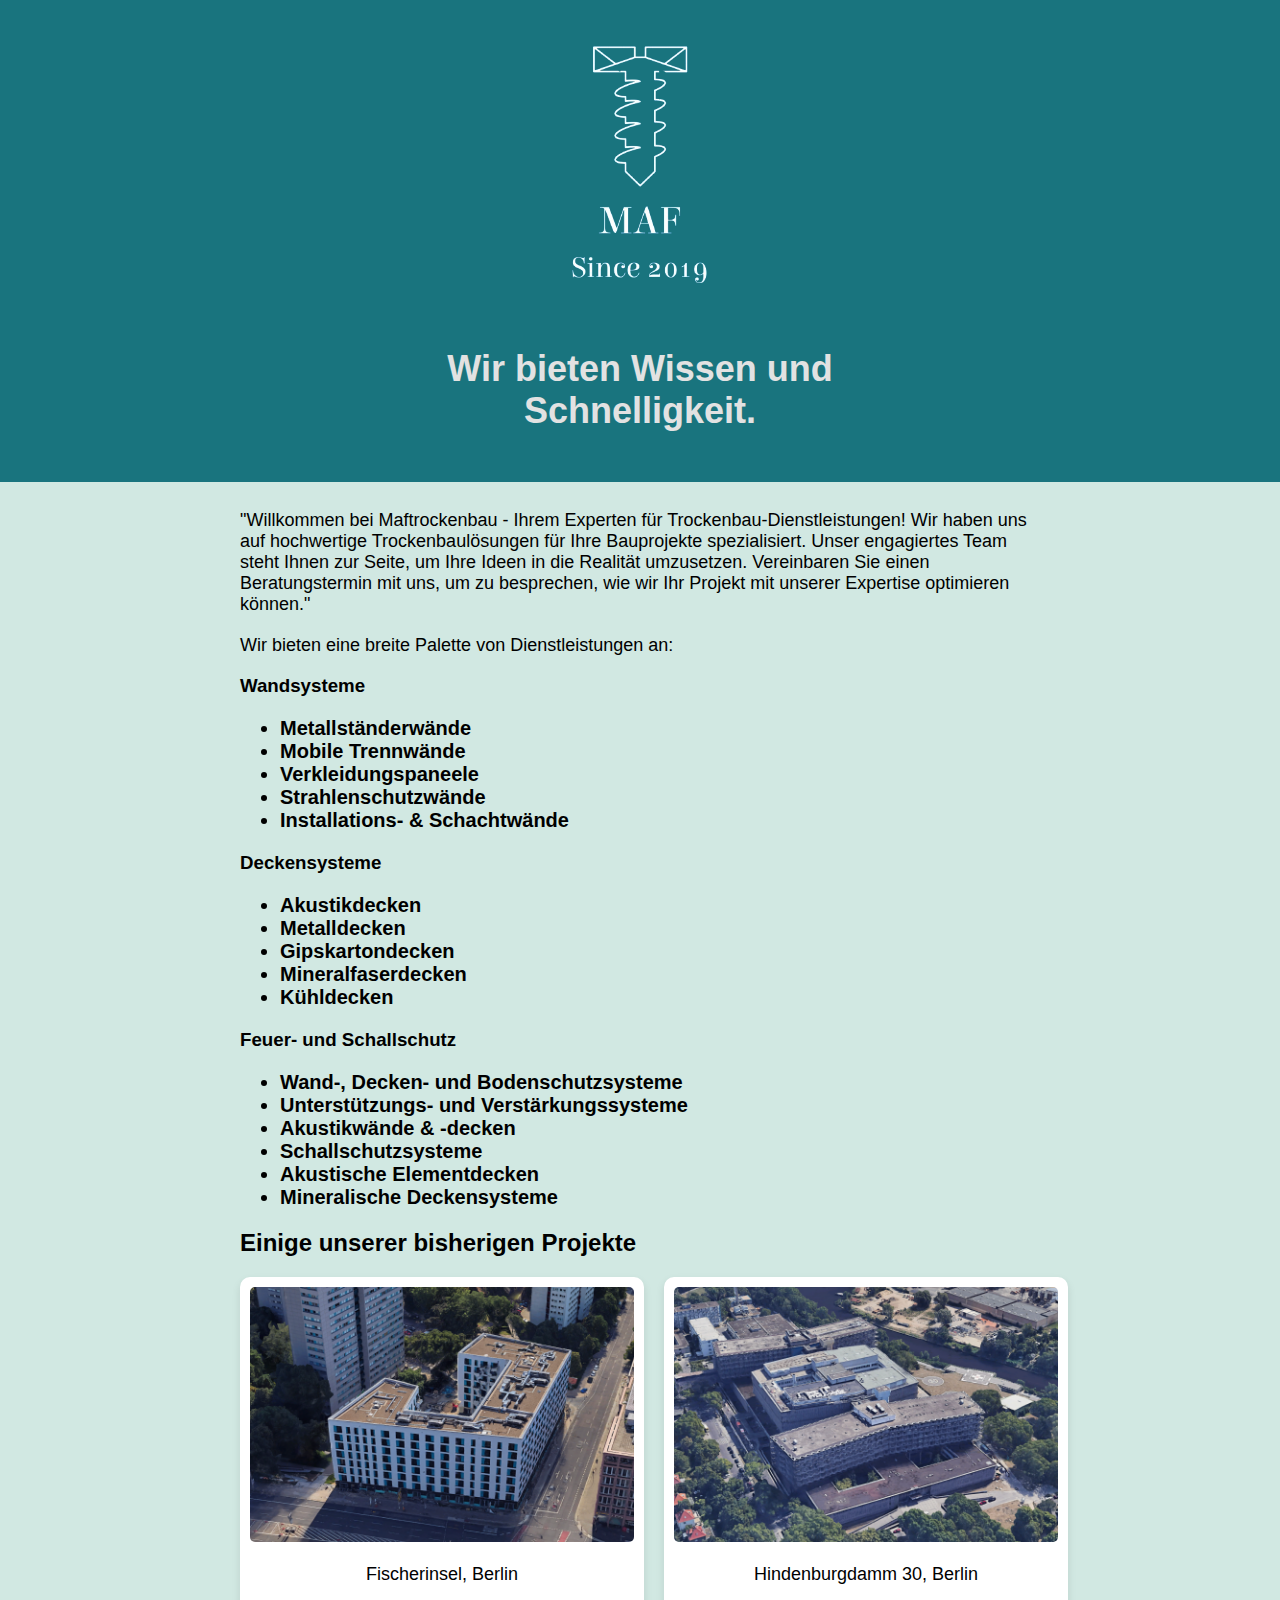
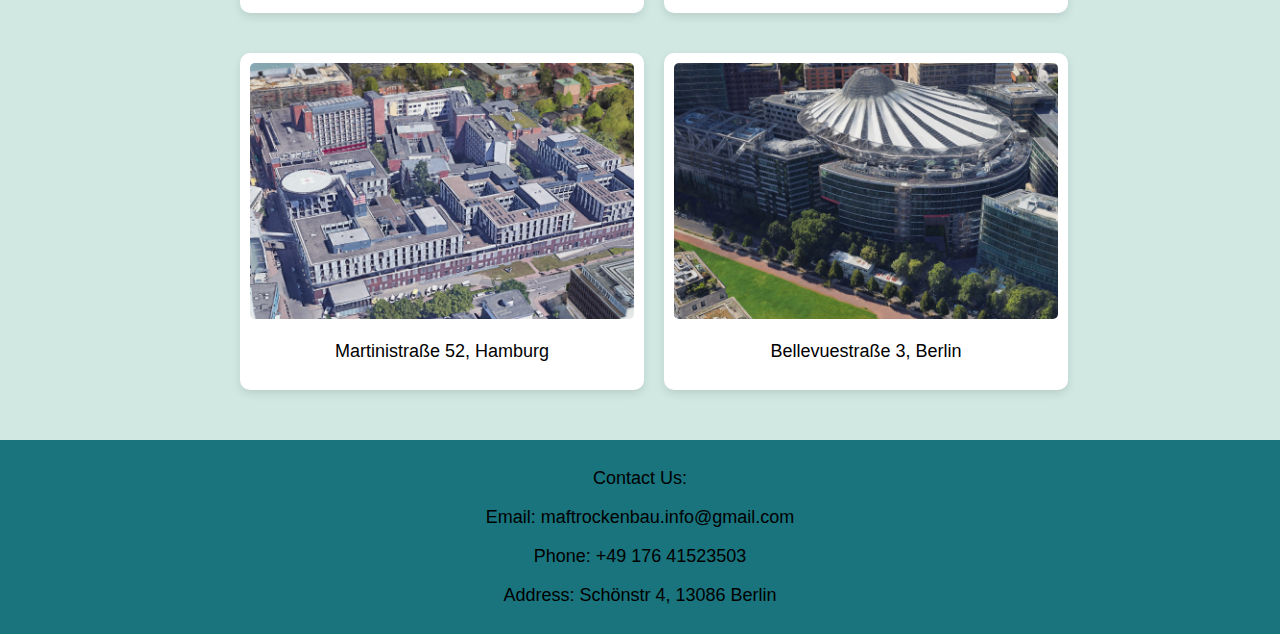
==== index.html @ ebaad377 "Rename ww.html to index.html" ====
<!DOCTYPE html>
<html lang="en">

<head>
    <meta charset="UTF-8">
    <meta name="viewport" content="width=device-width, initial-scale=1.0">
    <link rel="stylesheet" href="styles.css">
    <title>Maftrockenbau</title>
    <link rel="shortcut icon" type="image/jpg" href="logo2.jpg">
    <style>
        .logo-container {
            text-align: center;
        }

        .logo-image {
            display: inline-block;
        }
    </style>
</head>

<body>

    <header>
        <div class="logo-container">
            <img src="logo2.jpg" alt="Maftrockenbau Logo">
        </div>
        <div class="header-content">
            <h1>Wir bieten Wissen und Schnelligkeit.</h1>
        </div>
    </header>

    <div class="container">

        <div class="intro-text">
            <p style="color: black;">"Willkommen bei Maftrockenbau - Ihrem Experten für Trockenbau-Dienstleistungen! Wir
                haben uns auf hochwertige Trockenbaulösungen für Ihre Bauprojekte spezialisiert. Unser engagiertes Team
                steht Ihnen zur Seite, um Ihre Ideen in die Realität umzusetzen. Vereinbaren Sie einen Beratungstermin
                mit uns, um zu besprechen, wie wir Ihr Projekt mit unserer Expertise optimieren können."</p>
        </div>

        <div class="motivation-text" style="color:black;">
            <p>Wir bieten eine breite Palette von Dienstleistungen an:</p>
            <h3>Wandsysteme</h3>
            <ul>
                <li><strong>Metallständerwände</strong></li>
                <li><strong>Mobile Trennwände</strong></li>
                <li><strong>Verkleidungspaneele</strong></li>
                <li><strong>Strahlenschutzwände</strong></li>
                <li><strong>Installations- & Schachtwände</strong></li>
            </ul>
            <h3>Deckensysteme</h3>
            <ul>
                <li><strong>Akustikdecken</strong></li>
                <li><strong>Metalldecken</strong></li>
                <li><strong>Gipskartondecken</strong></li>
                <li><strong>Mineralfaserdecken</strong></li>
                <li><strong>Kühldecken</strong></li>
            </ul>
            <h3>Feuer- und Schallschutz</h3>
            <ul>
                <li><strong>Wand-,
                        Decken- und Bodenschutzsysteme</strong></li>
                <li><strong>Unterstützungs- und Verstärkungssysteme</strong></li>
                <li><strong>Akustikwände & -decken</strong></li>
                <li><strong>Schallschutzsysteme</strong></li>
                <li><strong>Akustische Elementdecken</strong></li>
                <li><strong>Mineralische Deckensysteme</strong></li>
            </ul>
        </div>

        <h2>Einige unserer bisherigen Projekte</h2>
        <div class="row">
            <div class="pic">
                <img src="project1.jpg" alt="Drywall Project 1">
                <p>Fischerinsel, Berlin</p>
            </div>
            <div class="pic">
                <img src="project2.jpg" alt="Drywall Project 2">
                <p>Hindenburgdamm 30, Berlin</p>
            </div>
        </div>

        <div class="row">
            <div class="pic">
                <img src="project3.jpg" alt="Drywall Project 3">
                <p>Martinistraße 52, Hamburg</p>
            </div>
            <div class="pic">
                <img src="project4.jpg" alt="Drywall Project 4">
                <p>Bellevuestraße 3, Berlin</p>
            </div>
        </div>
    </div>

    <footer>
        <div class="footer-container">
            <p>Contact Us:</p>
            <p>Email: maftrockenbau.info@gmail.com</p>
            <p>Phone: +49 176 41523503</p>
            <p>Address: Schönstr 4, 13086 Berlin</p>
---- styles.css ----
body {
    font-family: Arial, sans-serif;
    background-color: #d1e8e2;
    /* Soft Mint Green background color */
    margin: 0;
}

header {
    background-color: #19747e;
    /* Deep Teal header background color */
    color: #e2e2e2;
    /* Light Gray text color */
    padding: 20px;
    text-align: center;
    display: flex;
    flex-direction: column;
    /* Stack child elements vertically */
    align-items: center;
    /* Center child elements horizontally */
}

.logo-container {
    max-width: 350px;
    /* Adjust the maximum width for the logo */
    margin: 20px 0;
    /* Adjust the margin as needed */
}

.logo-container img {
    width: 100%;
    /* Make sure the image takes up the full width of the container */
    height: auto;
    border-radius: 50%;
    /* Make the logo rounded */
}

.header-content {
    max-width: 600px;
    margin: 20px;
    /* Adjust the margin as needed */
}

h1 {
    font-size: 36px;
    /* Larger font size */
    margin-bottom: 10px;
}

p {
    font-size: 18px;
    /* Larger font size for the subtitle */
    color: black;
    /* Light Sky Blue text color */
}

.container {
    max-width: 800px;
    margin: 0 auto;
    padding: 10px;
}

.row {
    display: flex;
    justify-content: space-between;
    margin-bottom: 20px;
}

.pic {
    flex: 0 0 48%;
    text-align: center;
    background-color: #fff;
    /* White background color for pictures */
    padding: 10px;
    border-radius: 10px;
    box-shadow: 0 4px 8px rgba(0, 0, 0, 0.1);
}

img {
    max-width: 100%;
    height: auto;
    border-radius: 5px;
}

.motivation-text {
    color: #c4c5ba;
    /* Sophisticated Sage text color */
    margin-top: 20px;
}

footer {
    background-color: #19747e;
    /* Deep Teal footer background color */
    color: #e2e2e2;
    /* Light Gray text color */
    padding: 10px;
    text-align: center;
}

.footer-container {
    max-width: max-content;
    margin: 0 auto;
}

header {
    background-image: url('background.jpg');
    background-size: cover;
    background-position: center;


    /* Light Gray text color */
    padding: 20px;
    text-align: center;
    display: flex;
    justify-content: space-between;
    align-items: center;
    /* Center vertically */
}

.logo-container {
    text-align: center;
    margin: 0 auto;
    /* This will center the logo horizontally */
}


.pic img {
    max-width: 100%;
    height: auto;
}

.pic {
    flex: 0 0 48%;
    text-align: center;
    background-color: #fff;
    padding: 10px;
    border-radius: 10px;
    box-shadow: 0 4px 8px rgba(0, 0, 0, 0.1);
    margin-right: 20px;
    /* Add more space between each pic div */
    margin-bottom: 20px;
    /* Add more space between rows */
}

ul {
    font-size: 20px;
    /* Adjust the font size to your preference */
}

/* Add a media query for screens smaller than 768px (typical phone width) */
@media only screen and (max-width: 768px) {
    .row {
        flex-direction: column;
        /* Change the flex direction to column for smaller screens */
    }

    .pic {
        flex: 0 0 100%;
        /* Change the flex to 100% width for smaller screens */
        margin-right: 0;
        /* Remove the right margin for better spacing */
    }
}
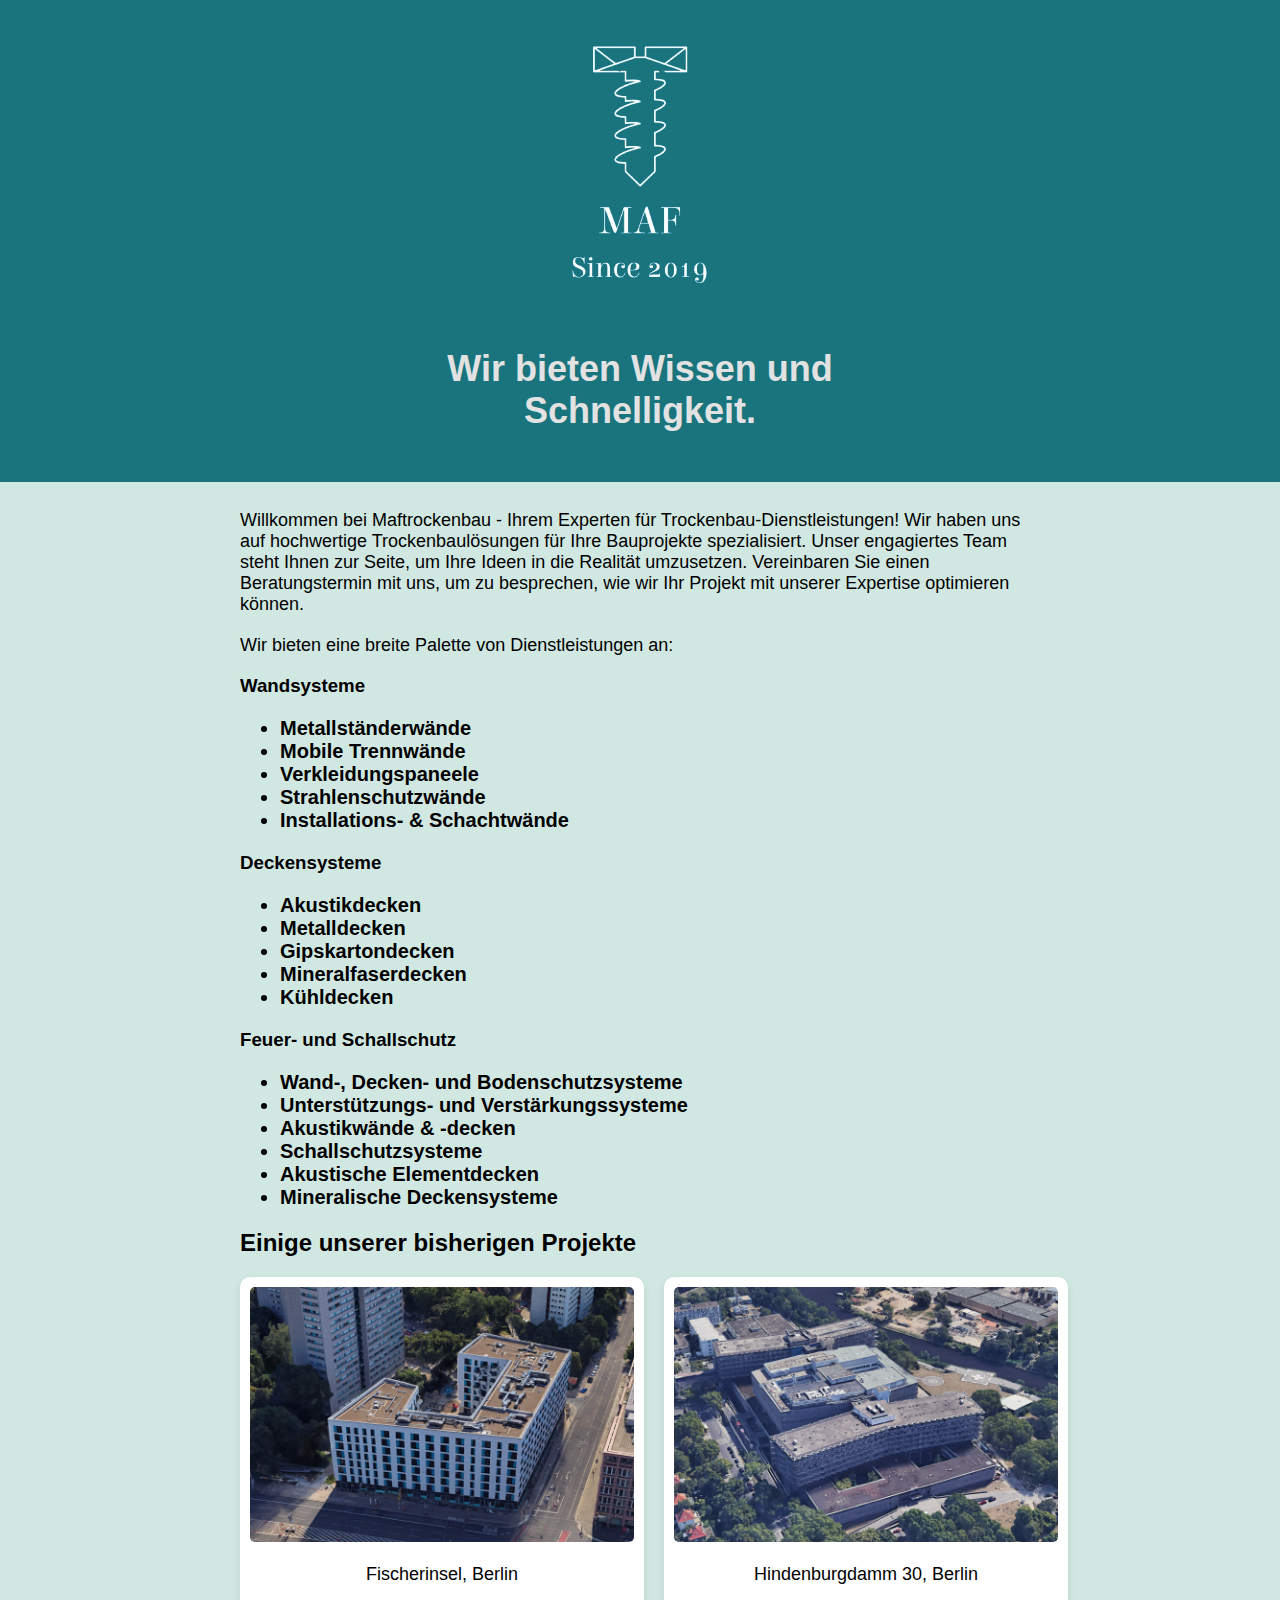
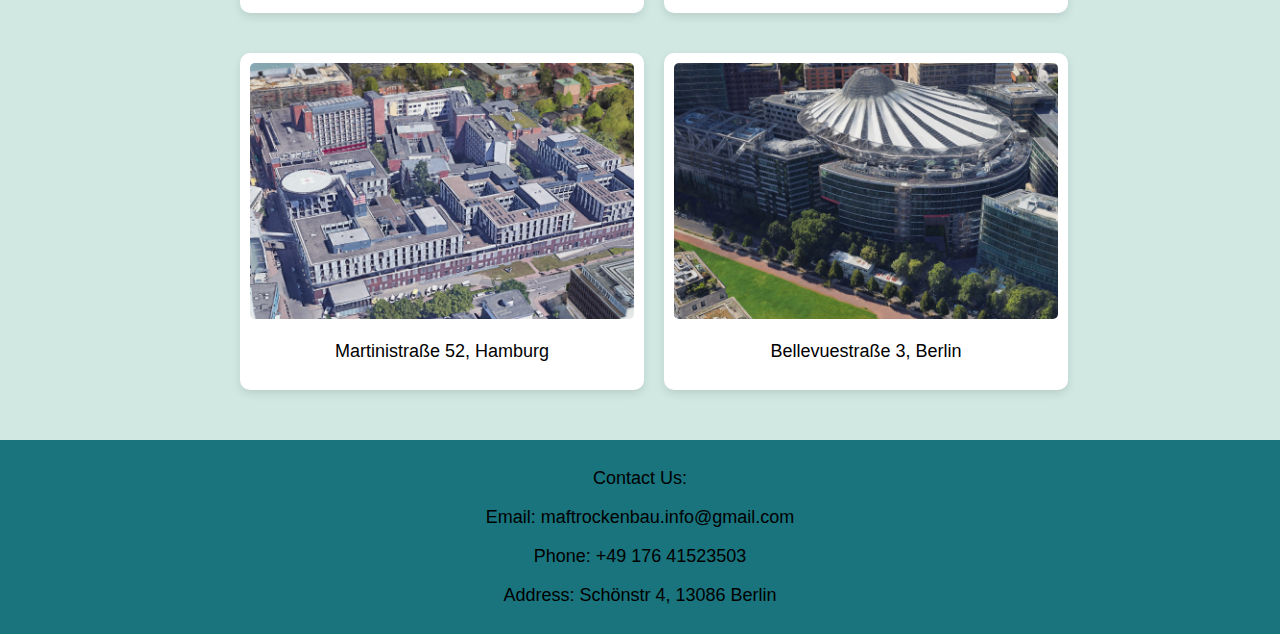
==== commit 40c7e56b: "Update index.html" ====
--- a/index.html
+++ b/index.html
@@ -32,10 +32,10 @@
     <div class="container">
 
         <div class="intro-text">
-            <p style="color: black;">"Willkommen bei Maftrockenbau - Ihrem Experten für Trockenbau-Dienstleistungen! Wir
+            <p style="color: black;">Willkommen bei Maftrockenbau - Ihrem Experten für Trockenbau-Dienstleistungen! Wir
                 haben uns auf hochwertige Trockenbaulösungen für Ihre Bauprojekte spezialisiert. Unser engagiertes Team
                 steht Ihnen zur Seite, um Ihre Ideen in die Realität umzusetzen. Vereinbaren Sie einen Beratungstermin
-                mit uns, um zu besprechen, wie wir Ihr Projekt mit unserer Expertise optimieren können."</p>
+                mit uns, um zu besprechen, wie wir Ihr Projekt mit unserer Expertise optimieren können.</p>
         </div>
 
         <div class="motivation-text" style="color:black;">
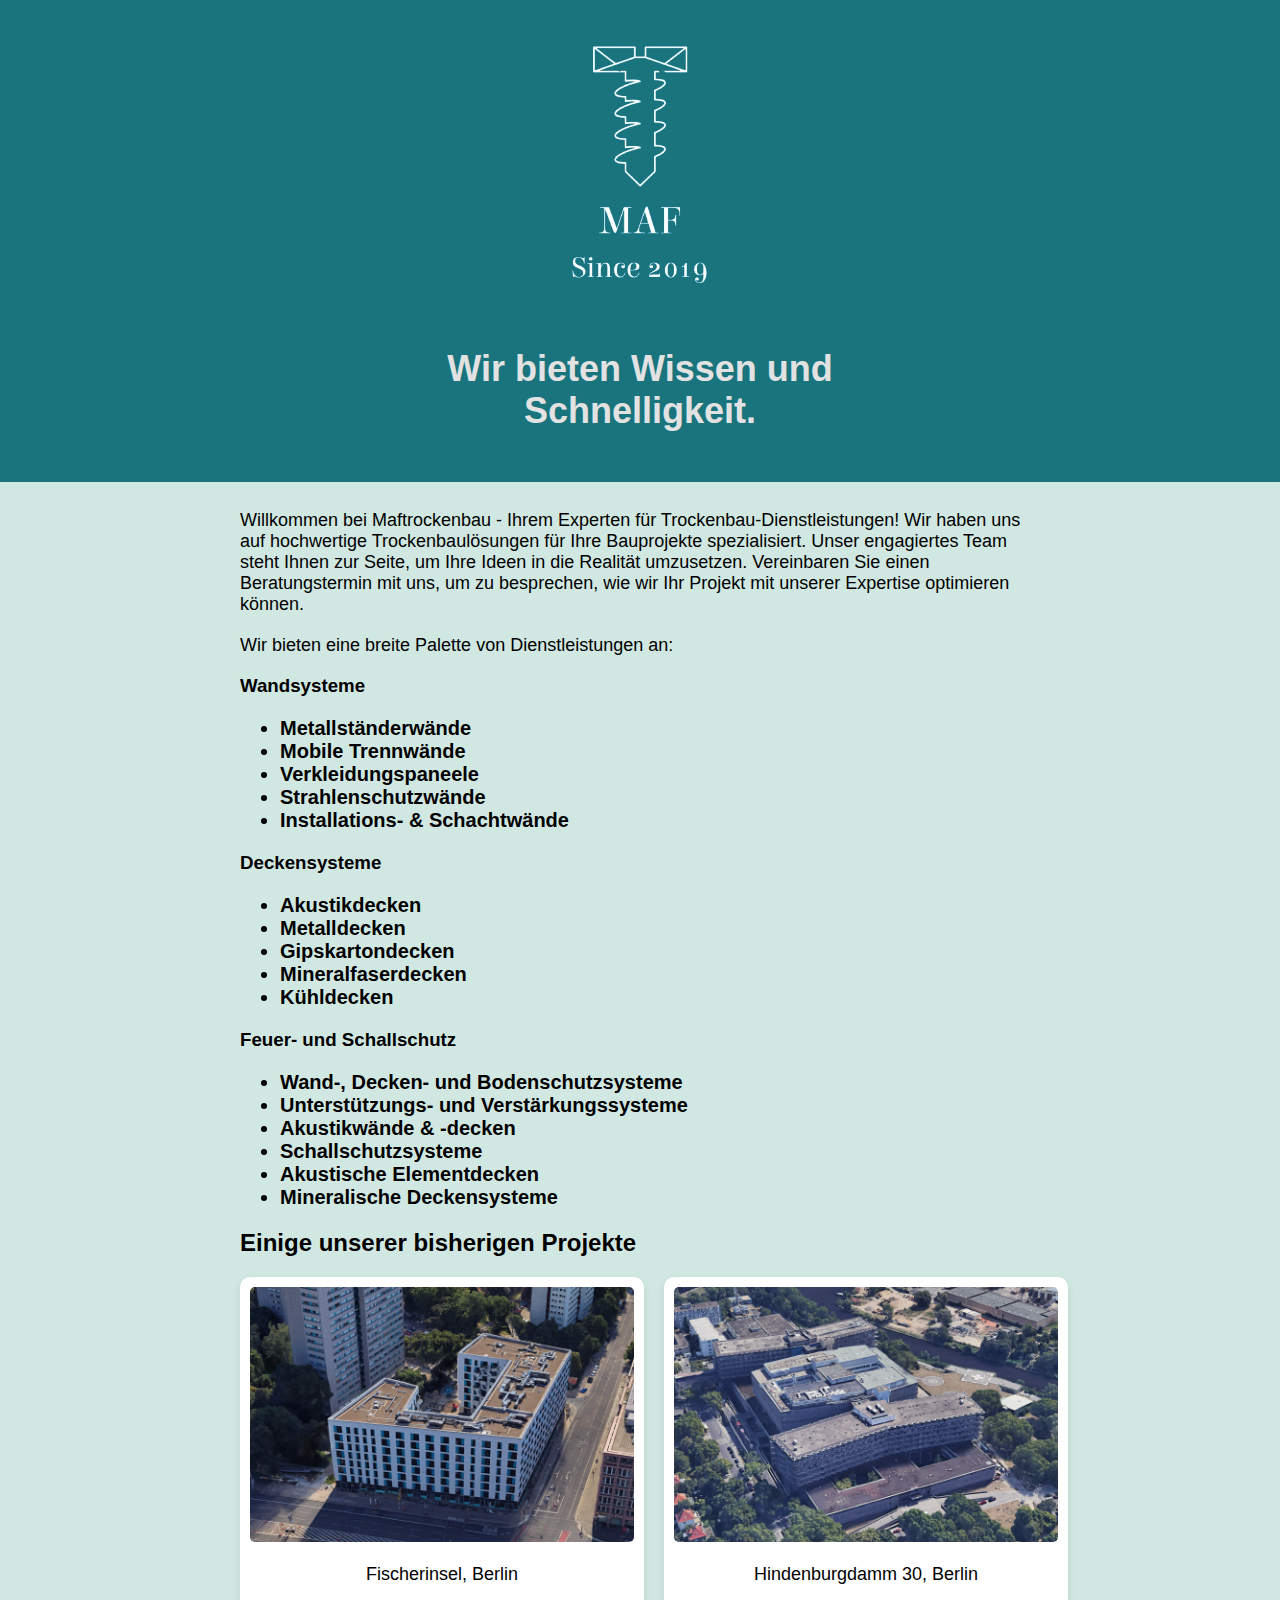
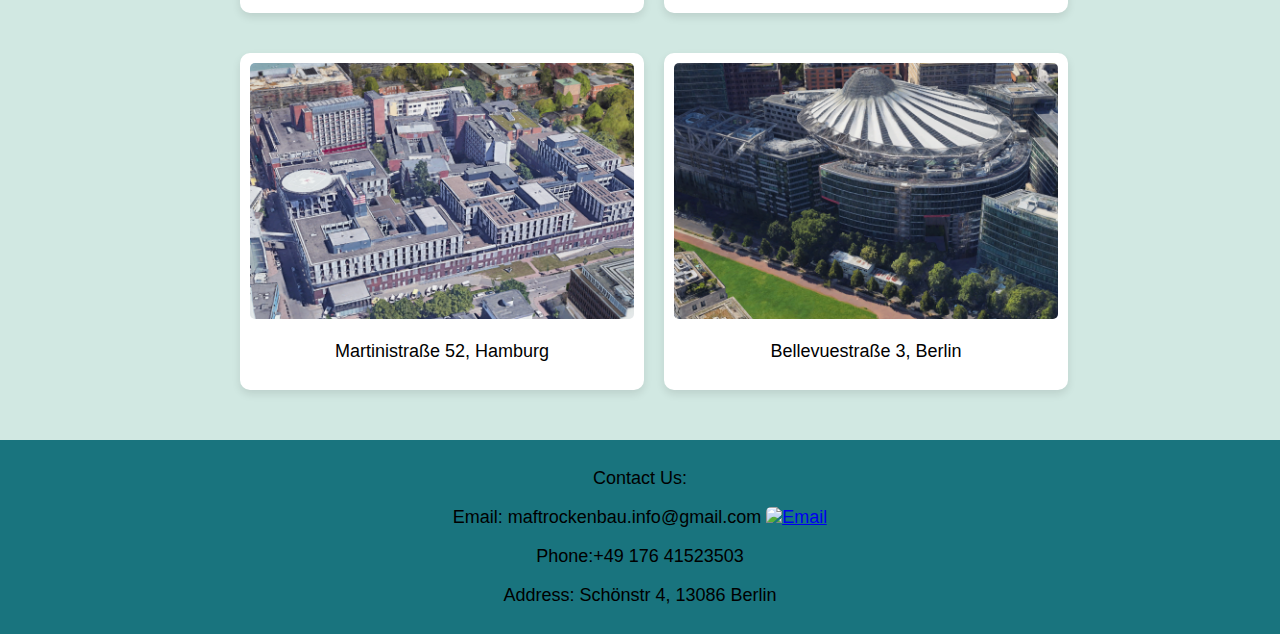
==== commit e0851078: "Update index.html" ====
--- a/index.html
+++ b/index.html
@@ -93,8 +93,14 @@
     </div>
 
     <footer>
-        <div class="footer-container">
+        <div id="f1">
             <p>Contact Us:</p>
-            <p>Email: maftrockenbau.info@gmail.com</p>
-            <p>Phone: +49 176 41523503</p>
-            <p>Address: Schönstr 4, 13086 Berlin</p>
+            <p>Email: maftrockenbau.info@gmail.com <a class="email-link" href="mailto:maftrockenbau.info@gmail.com">
+                    <img src="mail.jpeg" alt="Email" width="30" height="30">
+
+                </a></p>
+            <p>Phone:+49 176 41523503</p>
+            <p>Address: Schönstr 4,
+                13086 Berlin</p>
+        </div>
+    </footer>
